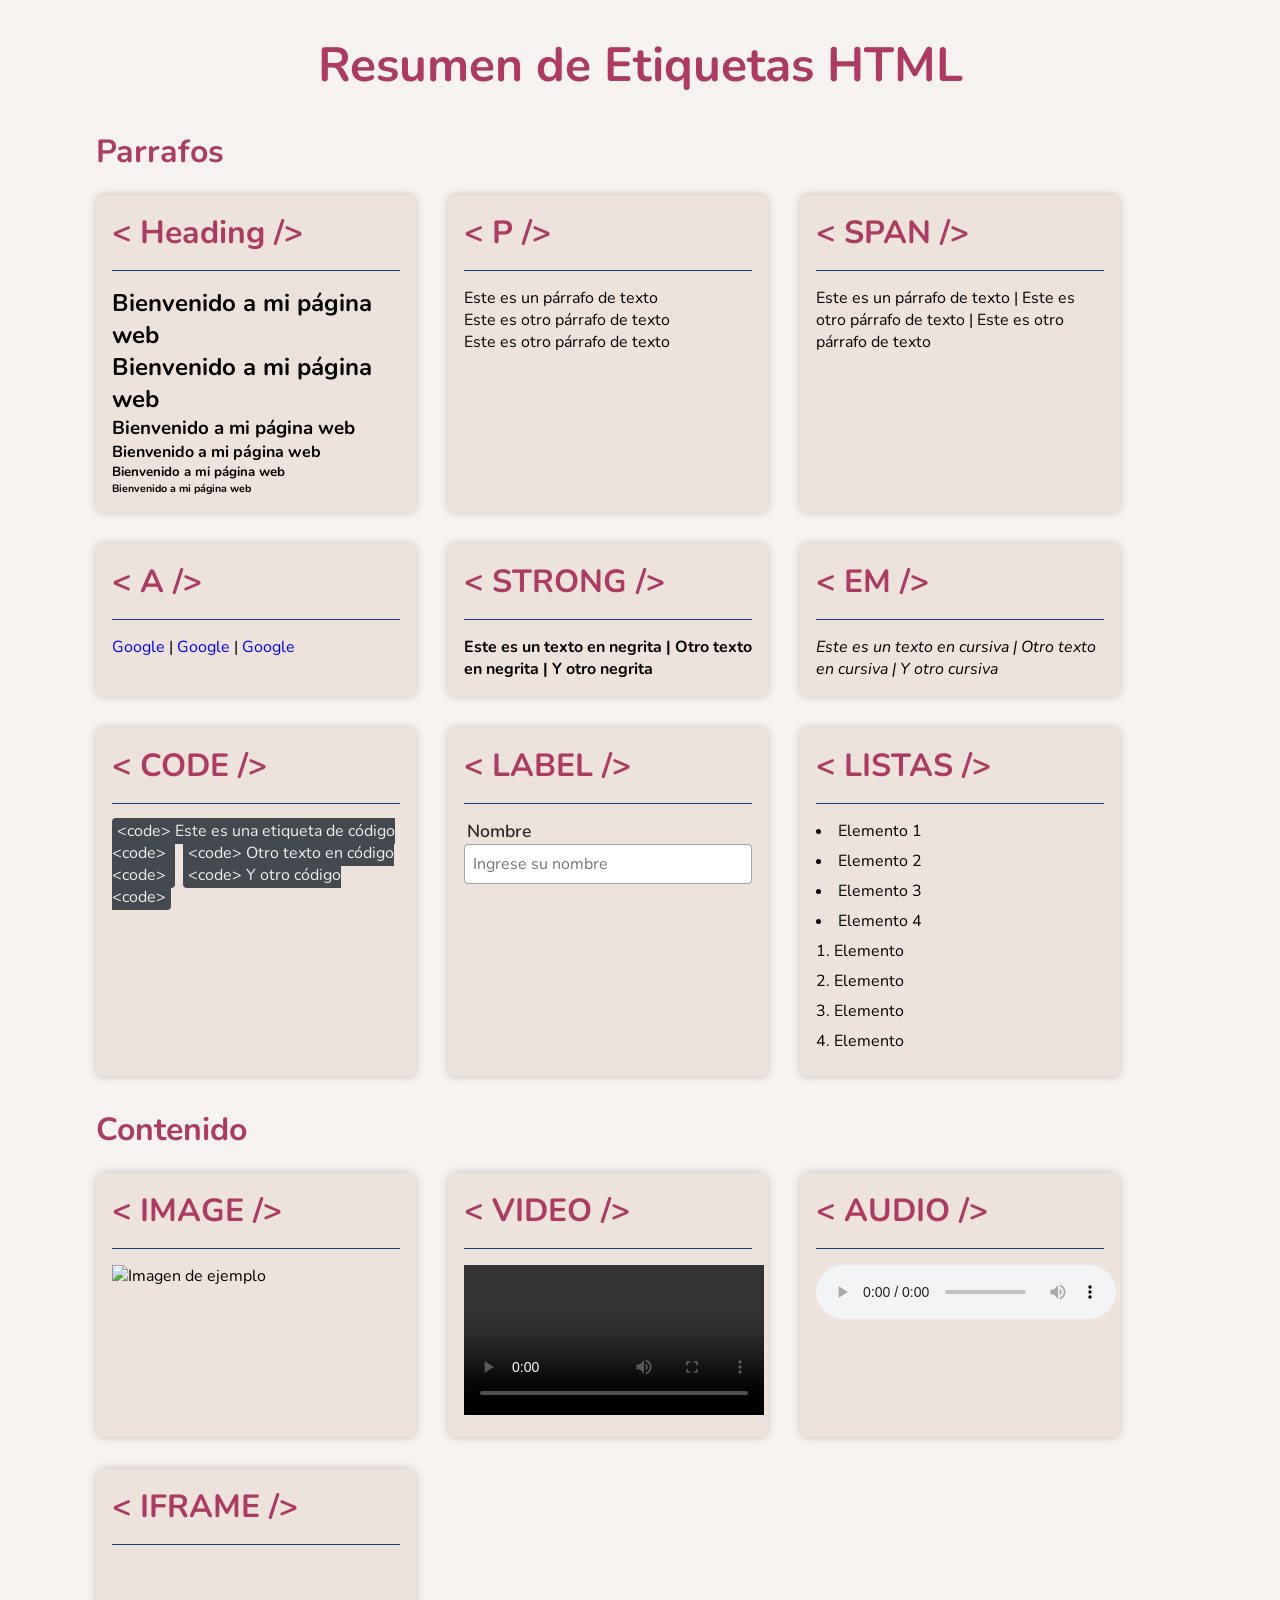
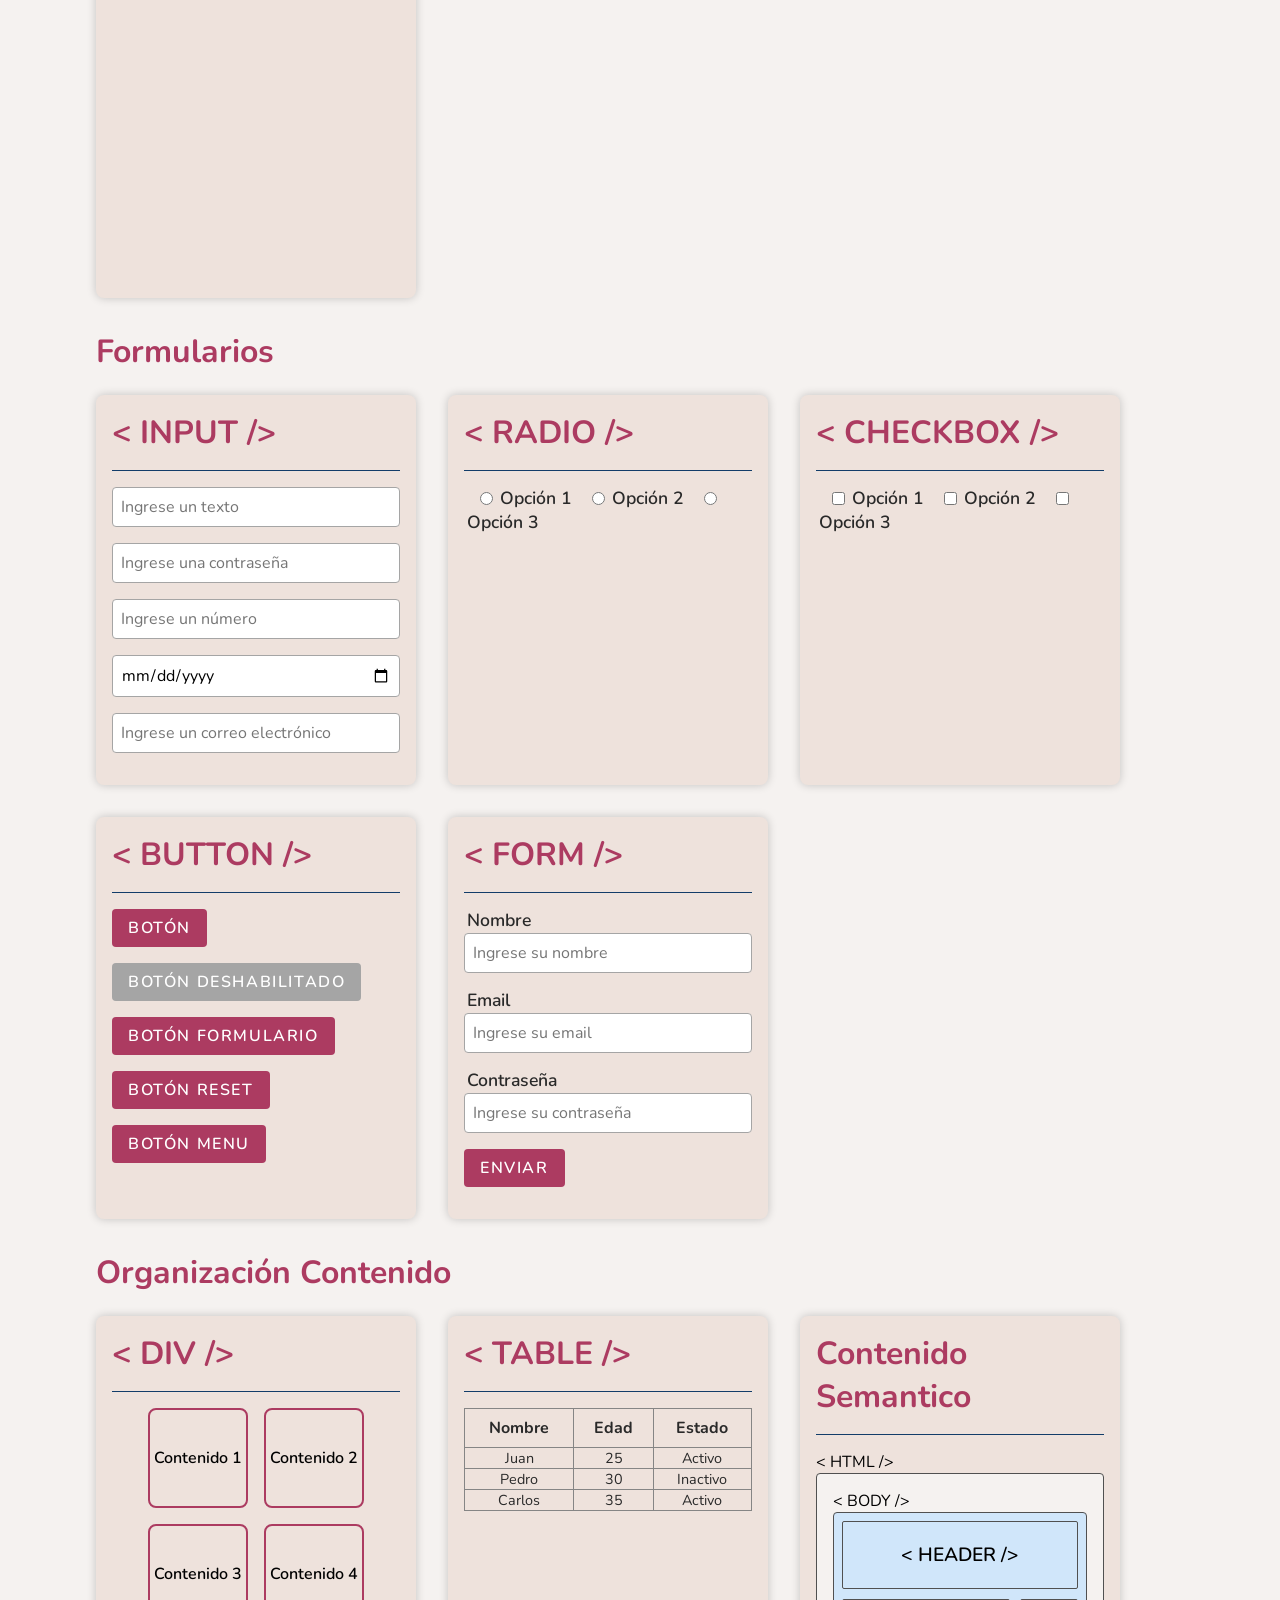
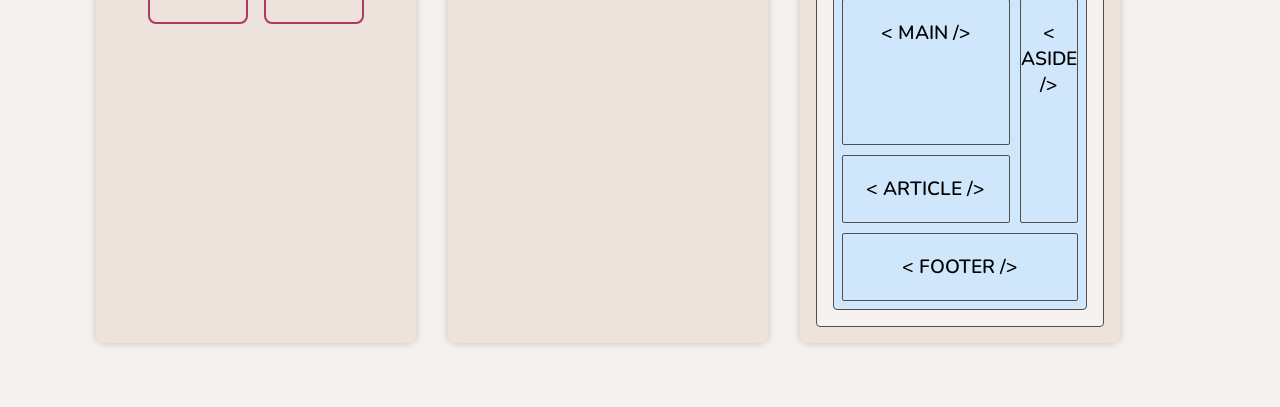
==== 02_git_css_html/html/index.html @ d26c1b09 "feat: Add HTML Example" ====
<!DOCTYPE html>
<!-- Etiqueta HTML: Define el tipo de documento y su características -->
<html lang="en">
  <!-- Etiqueta HEAD: Contiene información general sobre el documento, incluyendo los metadatos -->
  <head>
    <!-- Etiqueta META: Metadata que describe encriptación y tipo de contenido -->
    <meta charset="UTF-8" />
    <meta name="viewport" content="width=device-width, initial-scale=1.0" />

    <!-- Etiqueta LINK: Enlace a la hoja de estilos -->
    <link rel="stylesheet" href="./style.css" />

    <!-- Etiqueta LINK: Enlace a Google Fonts -->
    <link rel="preconnect" href="https://fonts.googleapis.com" />
    <link rel="preconnect" href="https://fonts.gstatic.com" crossorigin />
    <link
      href="https://fonts.googleapis.com/css2?family=Nunito:ital,wght@0,200..1000;1,200..1000&display=swap"
      rel="stylesheet"
    />

    <!-- Title: Título del documento -->
    <title>HTML Prueba</title>
  </head>
  <!-- Etiqueta BODY: Contenido del documento  -->
  <body>
    <!-- Etiqueta HEADER: Contenedor para el contenido de la cabecera -->
    <header>
      <h1 class="section-title--main-title">Resumen de Etiquetas HTML</h1>
    </header>

    <!-- Etiqueta MAIN: Contenedor principal del documento, con el cual el usuario interactuará -->
    <main>
      <h2 class="section-title">Parrafos</h2>
      <br />
      <div class="section-container">
        <!-- Etiquetas H_: Define el nivel de un texto -->
        <section class="section-element">
          <h2 class="section-title">< Heading /></h2>
          <hr class="section-divider" />
          <h1>Bienvenido a mi página web</h1>
          <h2>Bienvenido a mi página web</h2>
          <h3>Bienvenido a mi página web</h3>
          <h4>Bienvenido a mi página web</h4>
          <h5>Bienvenido a mi página web</h5>
          <h6>Bienvenido a mi página web</h6>
        </section>

        <!-- Etiqueta P: Define un párrafo de texto -->
        <section class="section-element">
          <h2 class="section-title">< P /></h2>
          <hr class="section-divider" />
          <p>Este es un párrafo de texto</p>
          <p>Este es otro párrafo de texto</p>
          <p>Este es otro párrafo de texto</p>
        </section>

        <!-- Etiqueta SPAN: Define un contenedor de elementos que se puede usar para agrupar elementos de HTML -->
        <section class="section-element">
          <h2 class="section-title">< SPAN /></h2>
          <hr class="section-divider" />
          <span>Este es un párrafo de texto | </span>
          <span>Este es otro párrafo de texto | </span>
          <span>Este es otro párrafo de texto</span>
        </section>

        <!-- Etiqueta A: Define un contenedor de elementos que se puede usar para agrupar elementos de HTML -->
        <section class="section-element">
          <h2 class="section-title">< A /></h2>
          <hr class="section-divider" />

          <a href="https://www.google.com">Google</a> |
          <a href="https://www.google.com" target="_blank">Google</a> |
          <a
            href="https://www.google.com"
            target="_blank"
            rel="noopener noreferrer"
          >
            Google
          </a>
        </section>

        <!-- Etiqueta STRONG: Define un texto en negrita -->
        <section class="section-element">
          <h2 class="section-title">< STRONG /></h2>
          <hr class="section-divider" />

          <strong>Este es un texto en negrita | </strong>
          <strong>Otro texto en negrita | </strong>
          <strong>Y otro negrita</strong>
        </section>

        <!-- Etiqueta EM: Define un texto en cursiva -->
        <section class="section-element">
          <h2 class="section-title">< EM /></h2>
          <hr class="section-divider" />

          <em>Este es un texto en cursiva | </em>
          <em>Otro texto en cursiva | </em>
          <em>Y otro cursiva</em>
        </section>

        <!-- Etiqueta CODE: Define un texto en código -->
        <section class="section-element">
          <h2 class="section-title">< CODE /></h2>
          <hr class="section-divider" />

          <code>&lt;code&gt; Este es una etiqueta de código &lt;code&gt; </code>
          &nbsp;
          <code>&lt;code&gt; Otro texto en código &lt;code&gt; </code> &nbsp;
          <code>&lt;code&gt; Y otro código &lt;code&gt;</code>
        </section>

        <!-- LABEL: Define un label -->
        <section class="section-element">
          <h2 class="section-title">< LABEL /></h2>
          <hr class="section-divider" />

          <label class="section-label" for="nombre">Nombre</label>
          <input
            class="section-input"
            type="text"
            id="nombre"
            name="nombre"
            placeholder="Ingrese su nombre"
          />
        </section>

        <!-- LABEL: Define un label -->
        <section class="section-element">
          <h2 class="section-title">< LISTAS /></h2>
          <hr class="section-divider" />

          <ul>
            <li>Elemento 1</li>
            <li>Elemento 2</li>
            <li>Elemento 3</li>
            <li>Elemento 4</li>
          </ul>
          <ol>
            <li>Elemento</li>
            <li>Elemento</li>
            <li>Elemento</li>
            <li>Elemento</li>
          </ol>
        </section>
      </div>

      <h2 class="section-title">Contenido</h2>
      <br />

      <div class="section-container">
        <!-- Etiqueta IMAGE: Define una imagen -->
        <section class="section-element">
          <h2 class="section-title">< IMAGE /></h2>
          <hr class="section-divider" />

          <img
            src="https://letsenhance.io/static/8f5e523ee6b2479e26ecc91b9c25261e/1015f/MainAfter.jpg"
            alt="Imagen de ejemplo"
          />
        </section>

        <!-- VIDEO: Define un video -->
        <section class="section-element">
          <h2 class="section-title">< VIDEO /></h2>
          <hr class="section-divider" />

          <video controls>
            <source
              src="https://www.w3schools.com/html/mov_bbb.mp4"
              type="video/mp4"
            />
            <source
              src="https://www.w3schools.com/html/mov_bbb.ogg"
              type="video/ogg"
            />
            Your browser does not support the video tag.
          </video>
        </section>

        <!-- AUDIO: Define un audio -->
        <section class="section-element">
          <h2 class="section-title">< AUDIO /></h2>
          <hr class="section-divider" />

          <audio controls>
            <source
              src="https://www.w3schools.com/html/horse.ogg"
              type="audio/ogg"
            />
            <source
              src="https://www.w3schools.com/html/horse.mp3"
              type="audio/mpeg"
            />
            Your browser does not support the audio tag.
          </audio>
        </section>

        <!-- IFRAME: Define un iframe -->
        <section class="section-element">
          <h2 class="section-title">< IFRAME /></h2>
          <hr class="section-divider" />

          <iframe
            width="450"
            height="315"
            src="https://www.youtube.com/embed/Z34BF9PCfYg?si=keoPTZnjv0j5MYqX"
            title="YouTube video player"
            frameborder="0"
            allow="accelerometer; autoplay; clipboard-write; encrypted-media; gyroscope; picture-in-picture; web-share"
            referrerpolicy="strict-origin-when-cross-origin"
            allowfullscreen
          ></iframe>
        </section>
      </div>

      <h2 class="section-title">Formularios</h2>
      <br />
      <div class="section-container">
        <!-- Etiqueta INPUT: Define un campo de entrada de texto -->
        <section class="section-element">
          <h2 class="section-title">< INPUT /></h2>
          <hr class="section-divider" />

          <input
            class="section-input"
            type="text"
            placeholder="Ingrese un texto"
          />
          <input
            class="section-input"
            type="password"
            placeholder="Ingrese una contraseña"
          />
          <input
            class="section-input"
            type="number"
            placeholder="Ingrese un número"
          />
          <input
            class="section-input"
            type="date"
            placeholder="Ingrese una fecha"
          />
          <input
            class="section-input"
            type="email"
            placeholder="Ingrese un correo electrónico"
          />
        </section>

        <!-- Etiqueta RADIO: Define un botón de selección de opción -->
        <section class="section-element">
          <h2 class="section-title">< RADIO /></h2>
          <hr class="section-divider" />

          <input type="radio" name="opcion" value="opcion1" id="opcion1" />
          <label class="section-label" for="opcion1">Opción 1</label>
          <input type="radio" name="opcion" value="opcion2" id="opcion2" />
          <label class="section-label" for="opcion2">Opción 2</label>
          <input type="radio" name="opcion" value="opcion3" id="opcion3" />
          <label class="section-label" for="opcion3">Opción 3</label>
        </section>

        <!-- Etiqueta CHECKBOX: Define un botón de selección de opción -->
        <section class="section-element">
          <h2 class="section-title">< CHECKBOX /></h2>
          <hr class="section-divider" />
          <input type="checkbox" name="opcion" value="check1" id="check1" />
          <label class="section-label" for="check1">Opción 1</label>
          <input type="checkbox" name="opcion" value="check2" id="check2" />
          <label class="section-label" for="check2">Opción 2</label>
          <input type="checkbox" name="opcion" value="check3" id="check3" />
          <label class="section-label" for="check3">Opción 3</label>
        </section>

        <!-- BUTTON: Define un botón -->
        <section class="section-element">
          <h2 class="section-title">< BUTTON /></h2>
          <hr class="section-divider" />

          <button class="section-button">Botón</button>
          <button class="section-button" disabled>Botón Deshabilitado</button>
          <button class="section-button" type="submit">Botón Formulario</button>
          <button class="section-button" type="reset">Botón Reset</button>
          <button class="section-button" type="menu">Botón Menu</button>
        </section>

        <!-- ETIQUETA FORM: Define un formulario -->
        <section class="section-element">
          <h2 class="section-title">< FORM /></h2>
          <hr class="section-divider" />

          <form action="" method="post">
            <label class="section-label" for="nombre">Nombre</label>
            <input
              class="section-input"
              type="text"
              id="nombre"
              name="nombre"
              placeholder="Ingrese su nombre"
            />
            <label class="section-label" for="email">Email</label>
            <input
              class="section-input"
              type="email"
              id="email"
              name="email"
              placeholder="Ingrese su email"
            />
            <label class="section-label" for="password">Contraseña</label>
            <input
              class="section-input"
              type="password"
              id="password"
              name="password"
              placeholder="Ingrese su contraseña"
            />
            <button class="section-button" type="submit">Enviar</button>
          </form>
        </section>
      </div>

      <h2 class="section-title">Organización Contenido</h2>
      <br />
      <div class="section-container">
        <!-- Etiqueta DIV: Define un contenedor de elementos que se puede usar para agrupar elementos de HTML -->
        <section class="section-element">
          <h2 class="section-title">< DIV /></h2>
          <hr class="section-divider" />
          <div class="square-container">
            <div class="square">
              <span>Contenido 1</span>
            </div>
            <div class="square">
              <span>Contenido 2</span>
            </div>
            <div class="square">
              <span>Contenido 3</span>
            </div>
            <div class="square">
              <span>Contenido 4</span>
            </div>
          </div>
        </section>

        <!-- Etiqueta TABLE: Define una tabla de datos -->
        <section class="section-element">
          <h2 class="section-title">< TABLE /></h2>
          <hr class="section-divider" />

          <table>
            <thead>
              <tr>
                <th>Nombre</th>
                <th>Edad</th>
                <th>Estado</th>
              </tr>
            </thead>
            <tbody>
              <tr>
                <td>Juan</td>
                <td>25</td>
                <td>Activo</td>
              </tr>
              <tr>
                <td>Pedro</td>
                <td>30</td>
                <td>Inactivo</td>
              </tr>
              <tr>
                <td>Carlos</td>
                <td>35</td>
                <td>Activo</td>
              </tr>
            </tbody>
          </table>
        </section>

        <!-- Distribución de Contenido Semantico -->
        <section class="section-element">
          <h2 class="section-title">Contenido Semantico</h2>
          <hr class="section-divider" />
          <span>< HTML /></span>
          <div class="container-html">
            <span>< BODY /></span>
            <div class="container-body">
              <div class="header">
                <span>< HEADER /></span>
              </div>
              <div class="aside">
                <span>< ASIDE /></span>
              </div>
              <div class="article">
                <span>< ARTICLE /></span>
              </div>
              <div class="main">
                <span>< MAIN /></span>
              </div>
              <div class="footer">
                <span>< FOOTER /></span>
              </div>
            </div>
          </div>
        </section>
      </div>
    </main>
  </body>
</html>
---- 02_git_css_html/html/style.css ----
/* Reseteo de estilos */
* {
  margin: 0;
  padding: 0;
  box-sizing: border-box;
  font-family: Nunito, sans-serif;
}
body {
  background-color: #f5f2f0;
  padding: 2rem 6rem;
}
a {
  text-decoration: none;
}
code {
  padding: 0.1rem 0.3rem;
  border-radius: 4px;
  background-color: #444950;
  color: #f0efef;
}
img {
  width: 100%;
  height: auto;
}
input[type='radio'],
input[type='checkbox'] {
  margin-left: 1rem;
}
table {
  width: 100%;
  border-collapse: collapse;
  margin-bottom: 1rem;
  font-size: 0.9rem;
  color: #292929;
  border: 1px solid #858585;
  border-radius: 4px;
  padding: 0.5rem;
}
th {
  font-weight: 700;
  padding: 0.5rem;
  text-align: left;
  border: 1px solid #858585;
  border-radius: 4px 4px 0 0;
  font-size: 1rem;
  text-align: center;
}
tr {
  border: 1px solid #858585;
  text-align: center;
}
td {
  border: 1px solid #858585;
}
li {
  margin-bottom: 0.5rem;
  font-size: 1rem;
  list-style-position: inside;
}

.section-container {
  display: flex;
  flex-direction: row;
  flex-wrap: wrap;
  gap: 2rem;
  margin-bottom: 2rem;
}
.section-element {
  width: 100%;
  border-radius: 8px;
  box-shadow: 0px 0px 10px rgba(0, 0, 0, 0.2);
  background-color: #eee2dc;
  padding: 1rem;
  width: 25vw;
}
.section-title {
  color: #ac3b61;
  font-size: 2rem;
}
.section-divider {
  margin: 1rem 0;
  border: none;
  border-top: 1px solid #123c69;
  width: 100%;
  height: 1px;
}

header .section-title--main-title {
  color: #ac3b61;
  margin-bottom: 2rem;
  text-align: center;
  font-size: 3rem;
}
.square-container {
  display: flex;
  flex-wrap: wrap;
  align-items: center;
  justify-content: center;
  gap: 1rem;
}
.square {
  width: 100px;
  height: 100px;
  border: 2px solid #ac3b61;
  border-radius: 8px;
  display: flex;
  align-items: center;
  justify-content: center;
  font-weight: 600;
}

.section-input {
  width: 100%;
  padding: 0.5rem;
  border-radius: 4px;
  border: 1px solid #a5a5a5;
  margin-bottom: 1rem;
  font-size: 1rem;
}
.section-label {
  font-weight: 600;
  margin-left: 0.2rem;
  color: #292929;
  font-size: 1.1rem;
  position: relative;
  bottom: 0.05rem;
  cursor: pointer;
}
.section-button {
  padding: 0.5rem 1rem;
  border-radius: 4px;
  background-color: #ac3b61;
  color: #fff;
  font-size: 1rem;
  cursor: pointer;
  border: none;
  margin-bottom: 1rem;
  font-weight: 600;
  text-transform: uppercase;
  letter-spacing: 0.1rem;
}
.section-button:hover {
  background-color: rgb(214, 58, 110);
}
.section-button:disabled {
  background-color: #a5a5a5;
  cursor: auto;
}

.container-html {
  border: 1px solid #505050;
  padding: 1rem;
  width: 100%;
  border-radius: 4px;
  background-color: #f5f2f0;
}
.container-body {
  border: 1px solid #505050;
  padding: 0.5rem;
  width: 100%;
  border-radius: 4px;
  background-color: #d0e6fa;
  display: grid;
  grid-template-areas:
    'header header header header'
    'main main main aside'
    'main main main aside'
    'article article article aside'
    'footer footer footer footer';
  gap: 10px;
  grid-template-columns: 1fr 1fr 1fr 1fr;
  grid-template-rows: 1fr 1fr 1fr 1fr;
}
.container-body > div {
  padding: 20px 0;
  text-align: center;
  font-size: 1.2rem;
  font-weight: 600;
  border: 1px solid #505050;
  border-radius: 2px;
  display: flex;
  align-content: center;
  justify-content: center;
  height: 100%;
}
.main {
  grid-area: main;
}
.aside {
  grid-area: aside;
}
.article {
  grid-area: article;
}
.footer {
  grid-area: footer;
}
.header {
  grid-area: header;
}
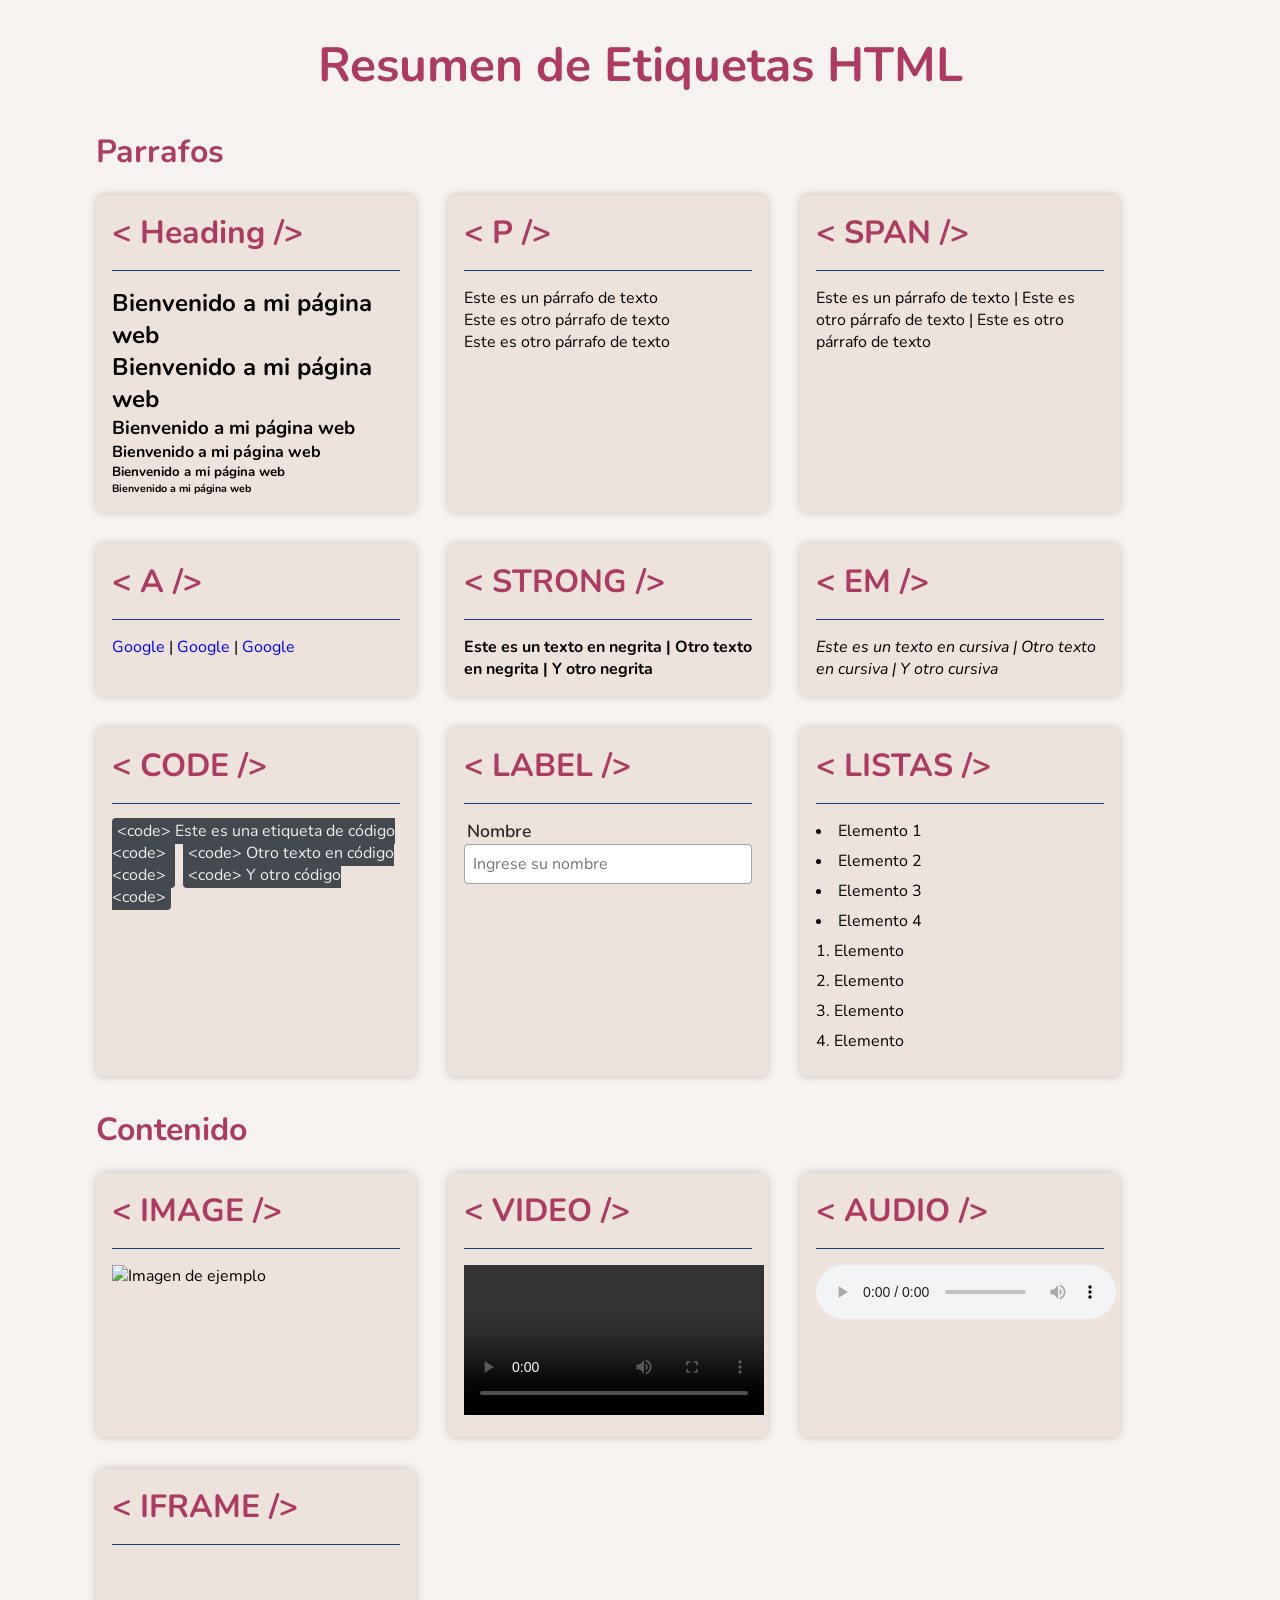
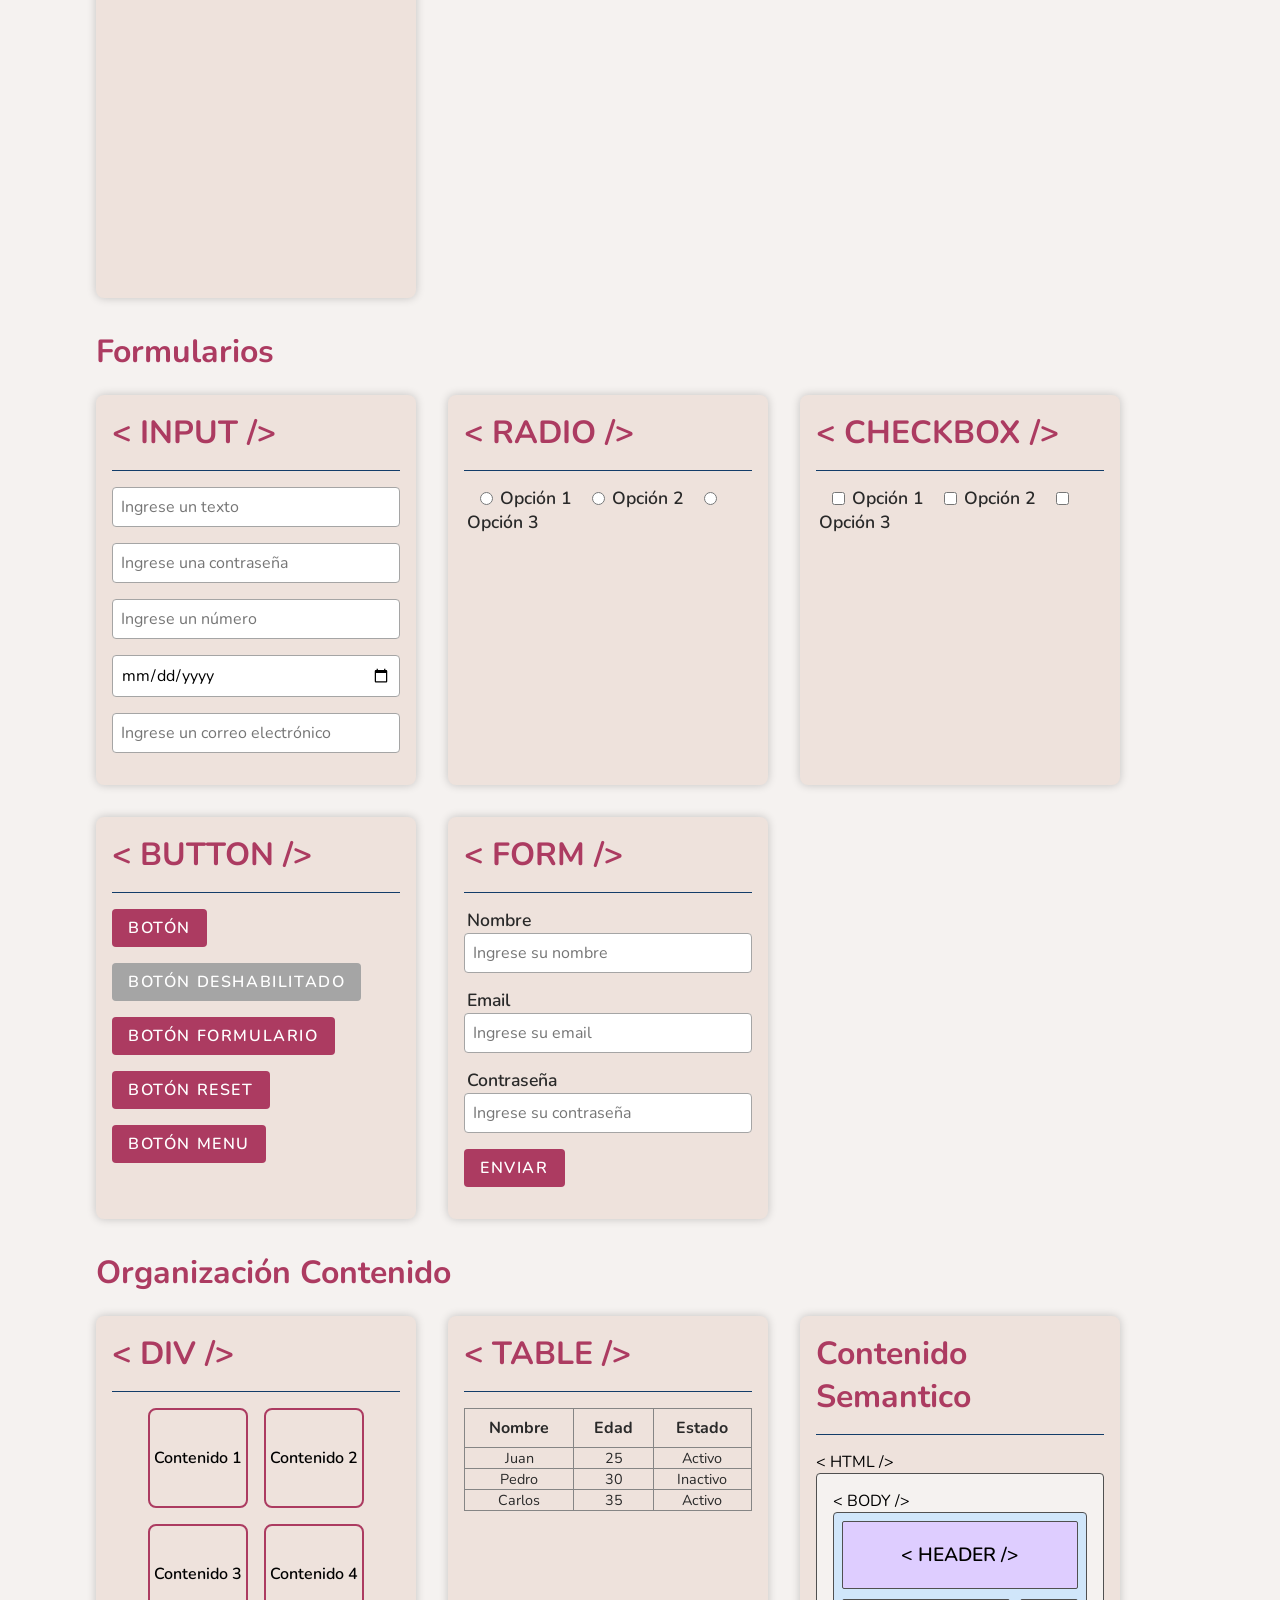
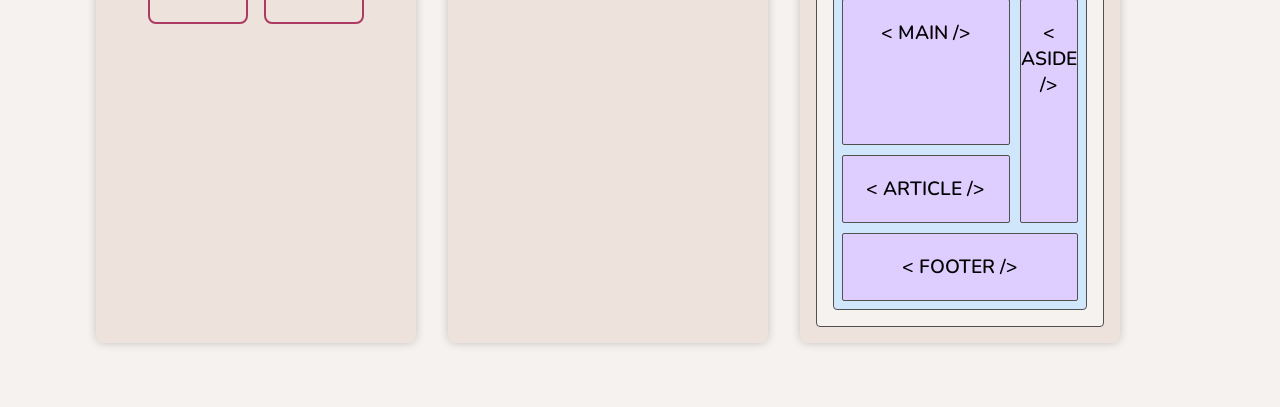
==== commit c1b8d909: "feat: improve description messages" ====
--- a/02_git_css_html/html/index.html
+++ b/02_git_css_html/html/index.html
@@ -54,7 +54,7 @@
           <p>Este es otro párrafo de texto</p>
         </section>
 
-        <!-- Etiqueta SPAN: Define un contenedor de elementos que se puede usar para agrupar elementos de HTML -->
+        <!-- Etiqueta SPAN: Define un texto sin formato, usado para customizarlo -->
         <section class="section-element">
           <h2 class="section-title">< SPAN /></h2>
           <hr class="section-divider" />
@@ -63,7 +63,7 @@
           <span>Este es otro párrafo de texto</span>
         </section>
 
-        <!-- Etiqueta A: Define un contenedor de elementos que se puede usar para agrupar elementos de HTML -->
+        <!-- Etiqueta A: Define enlaces para navegar a otras páginas web -->
         <section class="section-element">
           <h2 class="section-title">< A /></h2>
           <hr class="section-divider" />
@@ -110,7 +110,7 @@
           <code>&lt;code&gt; Y otro código &lt;code&gt;</code>
         </section>
 
-        <!-- LABEL: Define un label -->
+        <!-- Etiqueta LABEL: Define un label para agrupar un input y redirigirlo a un campo de formulario -->
         <section class="section-element">
           <h2 class="section-title">< LABEL /></h2>
           <hr class="section-divider" />
@@ -125,7 +125,7 @@
           />
         </section>
 
-        <!-- LABEL: Define un label -->
+        <!-- Etiqueta LISTAS: Define una lista de elementos que se puede usar para agrupar elementos de HTML -->
         <section class="section-element">
           <h2 class="section-title">< LISTAS /></h2>
           <hr class="section-divider" />
@@ -147,9 +147,8 @@
 
       <h2 class="section-title">Contenido</h2>
       <br />
-
       <div class="section-container">
-        <!-- Etiqueta IMAGE: Define una imagen -->
+        <!-- Etiqueta IMAGE: Define una imagen, puede ser de internet o de tu equipo -->
         <section class="section-element">
           <h2 class="section-title">< IMAGE /></h2>
           <hr class="section-divider" />
@@ -160,7 +159,7 @@
           />
         </section>
 
-        <!-- VIDEO: Define un video -->
+        <!-- VIDEO: Define un video, puede ser de internet o de tu equipo -->
         <section class="section-element">
           <h2 class="section-title">< VIDEO /></h2>
           <hr class="section-divider" />
@@ -178,7 +177,7 @@
           </video>
         </section>
 
-        <!-- AUDIO: Define un audio -->
+        <!-- AUDIO: Define un audio, puede ser de internet o de tu equipo -->
         <section class="section-element">
           <h2 class="section-title">< AUDIO /></h2>
           <hr class="section-divider" />
@@ -196,7 +195,7 @@
           </audio>
         </section>
 
-        <!-- IFRAME: Define un iframe -->
+        <!-- IFRAME: Define un iframe, debe ser de internet -->
         <section class="section-element">
           <h2 class="section-title">< IFRAME /></h2>
           <hr class="section-divider" />
@@ -217,7 +216,7 @@
       <h2 class="section-title">Formularios</h2>
       <br />
       <div class="section-container">
-        <!-- Etiqueta INPUT: Define un campo de entrada de texto -->
+        <!-- Etiqueta INPUT: Define un campo de entrada de texto, este tiene muchas variantes -->
         <section class="section-element">
           <h2 class="section-title">< INPUT /></h2>
           <hr class="section-divider" />
@@ -249,7 +248,7 @@
           />
         </section>
 
-        <!-- Etiqueta RADIO: Define un botón de selección de opción -->
+        <!-- Etiqueta RADIO: Define un botón de selección de opción, solo puede tener un valor seleccionado -->
         <section class="section-element">
           <h2 class="section-title">< RADIO /></h2>
           <hr class="section-divider" />
@@ -262,7 +261,7 @@
           <label class="section-label" for="opcion3">Opción 3</label>
         </section>
 
-        <!-- Etiqueta CHECKBOX: Define un botón de selección de opción -->
+        <!-- Etiqueta CHECKBOX: Define un botón de selección de opción, puede tener varias opciones seleccionadas -->
         <section class="section-element">
           <h2 class="section-title">< CHECKBOX /></h2>
           <hr class="section-divider" />
@@ -274,7 +273,7 @@
           <label class="section-label" for="check3">Opción 3</label>
         </section>
 
-        <!-- BUTTON: Define un botón -->
+        <!-- Etiqueta BUTTON: Define un botón, este se usa para interactuar con el usuario -->
         <section class="section-element">
           <h2 class="section-title">< BUTTON /></h2>
           <hr class="section-divider" />
@@ -286,7 +285,7 @@
           <button class="section-button" type="menu">Botón Menu</button>
         </section>
 
-        <!-- ETIQUETA FORM: Define un formulario -->
+        <!-- Etiqueta FORM: Define un formulario, este se usa para interactuar con el usuario -->
         <section class="section-element">
           <h2 class="section-title">< FORM /></h2>
           <hr class="section-divider" />
--- a/02_git_css_html/html/style.css
+++ b/02_git_css_html/html/style.css
@@ -182,6 +182,7 @@
   align-content: center;
   justify-content: center;
   height: 100%;
+  background-color: #decdff;
 }
 .main {
   grid-area: main;
